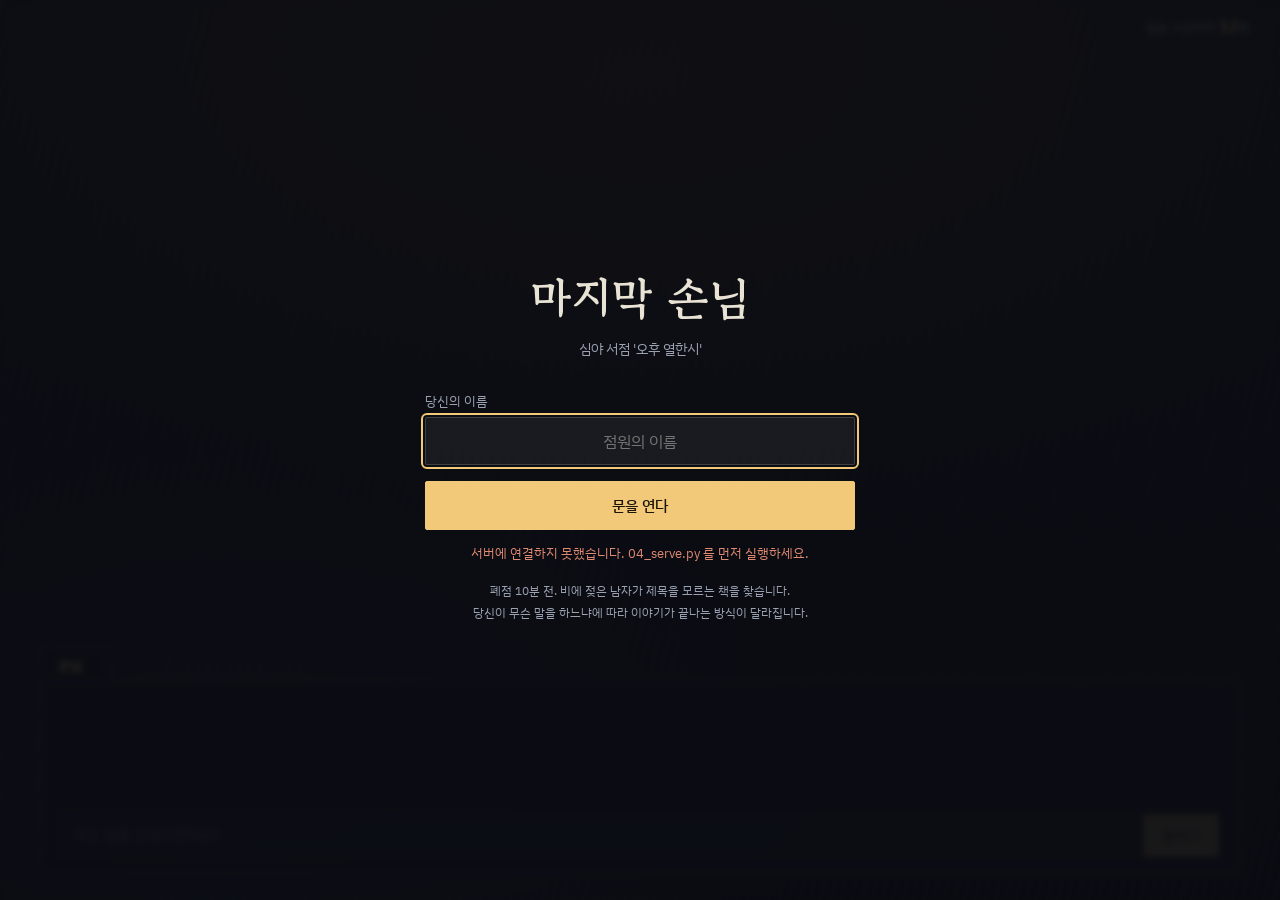
==== play.html @ 9a034e73 "Add files via upload" ====
<!DOCTYPE html>
<html lang="ko">
<head>
<meta charset="utf-8">
<meta name="viewport" content="width=device-width, initial-scale=1, viewport-fit=cover">
<title>마지막 손님</title>
<link rel="preconnect" href="https://fonts.googleapis.com">
<link rel="preconnect" href="https://fonts.gstatic.com" crossorigin>
<link href="https://fonts.googleapis.com/css2?family=Gowun+Batang:wght@400;700&family=IBM+Plex+Sans+KR:wght@300;400;500&display=swap" rel="stylesheet">
<style>
  :root {
    --night:#11131A; --veil:rgba(10,12,18,.82); --box:rgba(18,21,30,.92);
    --page:#E9E3D5; --dim:#9AA2B2; --lamp:#F2C879; --line:rgba(233,227,213,.18);
    color-scheme: dark;

    /* 캐릭터 크기·위치. 이 두 값만 만지면 된다.
       --char-h      화면 높이 대비 캐릭터 높이
       --char-bottom 대화 박스 위로 얼마나 띄울지 (작을수록 아래로 내려가 잘린다) */
    --char-h: 62vh;
    --char-bottom: 150px;
  }
  @media (max-width: 760px) {
    :root { --char-h: 46vh; --char-bottom: 190px; }
  }
  *,*::before,*::after { box-sizing:border-box; }
  html,body { height:100%; margin:0; }
  body {
    background:var(--night); color:var(--page);
    font-family:"IBM Plex Sans KR",system-ui,sans-serif;
    overflow:hidden; -webkit-font-smoothing:antialiased;
  }

  /* ─── 무대 ─────────────────────────────────────── */
  .stage { position:fixed; inset:0; overflow:hidden; }

  .bg {
    position:absolute; inset:0;
    background:
      radial-gradient(120% 90% at 50% 8%, #2B2419 0%, transparent 55%),
      radial-gradient(80% 60% at 18% 85%, #1A1D28 0%, transparent 60%),
      linear-gradient(#141720, #0C0E14);
  }
  .bg.has-img { background-size:cover; background-position:center; }
  /* 책장 느낌의 세로선. 배경 이미지가 없을 때만 */
  .shelves {
    position:absolute; inset:0; opacity:.3;
    background:repeating-linear-gradient(90deg,
      transparent 0 46px, rgba(242,200,121,.05) 46px 48px);
    mask-image:linear-gradient(transparent, #000 30%, #000 60%, transparent);
  }
  .bg.has-img + .shelves { display:none; }

  /* 빗줄기 */
  .rain {
    position:absolute; inset:-10% -10% 0; opacity:.22; pointer-events:none;
    background:repeating-linear-gradient(104deg,
      transparent 0 9px, rgba(200,215,235,.5) 9px 10px);
    animation:rain 1.1s linear infinite;
  }
  @keyframes rain { to { transform:translate3d(-44px, 220px, 0); } }

  /* ─── 캐릭터 ───────────────────────────────────── */
  /* 캐릭터 크기는 --char-h 하나로 조절한다.
     ?char=70 처럼 주소에 붙이면 즉시 바꿔볼 수 있다.
     비율은 강제하지 않는다 — 정사각형이든 세로형이든 이미지가 정한다. */
  .char {
    position:absolute; left:50%; bottom:var(--char-bottom);
    transform:translateX(-50%);
    height:var(--char-h); width:auto; max-width:96vw;
    animation:breathe 5.2s ease-in-out infinite;
  }
  @keyframes breathe {
    0%,100% { transform:translateX(-50%) translateY(0) scale(1); }
    50%     { transform:translateX(-50%) translateY(-7px) scale(1.012); }
  }
  @media (prefers-reduced-motion:reduce) {
    .char { animation:none; }
    .rain { animation:none; }
  }
  .char img {
    height:100%; width:auto; max-width:96vw;
    object-fit:contain; object-position:bottom center;
    filter:drop-shadow(0 18px 40px rgba(0,0,0,.6));
    transition:opacity .34s ease;
  }
  .char img.swap { opacity:0; }

  /* 이미지가 없을 때 — 어떤 표정 칸이 비었는지 보이게 */
  .placeholder {
    height:100%; aspect-ratio:3/4;   /* 이미지가 없을 때만 쓰는 임시 비율 */
    border:1px dashed var(--line); border-radius:3px;
    display:flex; flex-direction:column; align-items:center; justify-content:center;
    gap:10px; background:rgba(255,255,255,.025); color:var(--dim);
    font-size:13px; text-align:center; padding:16px; line-height:1.7;
  }
  .placeholder .face { font-size:46px; line-height:1; filter:grayscale(.2); }
  .placeholder code { color:var(--lamp); font-size:11.5px; }

  /* ─── 대화 박스 ─────────────────────────────────── */
  .dialogue {
    position:absolute; left:0; right:0; bottom:0;
    padding:0 clamp(14px,4vw,40px)
            calc(clamp(16px,3vh,28px) + env(safe-area-inset-bottom,0px));
  }
  .namebar {
    display:inline-flex; align-items:baseline; gap:9px;
    background:var(--box); border:1px solid var(--line); border-bottom:none;
    padding:7px 17px; font-size:14px; font-weight:500; color:var(--lamp);
    backdrop-filter:blur(7px);
  }
  .namebar .emo { font-size:11.5px; color:var(--dim); font-weight:400; }
  .panel {
    background:var(--box); border:1px solid var(--line);
    backdrop-filter:blur(7px); padding:18px 20px 15px;
  }
  .line {
    font-family:"Gowun Batang",serif; font-size:clamp(15px,2.1vw,17.5px);
    line-height:1.9; margin:0; min-height:5.7em; max-height:5.7em;
    overflow-y:auto; white-space:pre-wrap;
  }
  .caret {
    display:inline-block; width:.45em; height:1em; vertical-align:-.12em;
    background:var(--lamp); margin-left:2px; animation:blink 1s steps(2) infinite;
  }
  @keyframes blink { 50% { opacity:0; } }

  .composer { display:flex; gap:9px; margin-top:13px; align-items:flex-end; }
  textarea {
    flex:1; resize:none; background:rgba(255,255,255,.05);
    border:1px solid var(--line); color:var(--page);
    font:inherit; font-size:15px; padding:10px 12px; min-height:44px; max-height:110px;
    border-radius:2px;
  }
  textarea::placeholder { color:var(--dim); }
  textarea:focus-visible, button:focus-visible, input:focus-visible {
    outline:2px solid var(--lamp); outline-offset:2px;
  }
  textarea:disabled { opacity:.4; }
  button {
    font:inherit; font-size:14px; font-weight:500; padding:11px 19px;
    border:1px solid var(--lamp); background:var(--lamp); color:#1A1508;
    cursor:pointer; border-radius:2px; white-space:nowrap;
  }
  button:disabled { opacity:.35; cursor:default; }
  button.ghost { background:transparent; color:var(--page); border-color:var(--line); }

  .meta {
    position:absolute; top:0; right:0;
    padding:calc(12px + env(safe-area-inset-top,0px)) clamp(14px,4vw,30px) 0 0;
    font-size:12px; color:var(--dim); text-align:right; line-height:1.8;
  }
  .meta b { color:var(--lamp); font-weight:500; font-size:16px; }

  /* ─── 제목 화면 ─────────────────────────────────── */
  .title {
    position:fixed; inset:0; z-index:10; background:var(--veil);
    backdrop-filter:blur(3px);
    display:flex; align-items:center; justify-content:center;
    padding:24px; transition:opacity .5s ease;
  }
  .title.gone { opacity:0; pointer-events:none; }
  .card { width:min(430px,100%); text-align:center; }
  .card h1 {
    font-family:"Gowun Batang",serif; font-weight:700;
    font-size:clamp(30px,8vw,44px); margin:0; letter-spacing:.02em;
  }
  .card .sub { color:var(--dim); font-size:13.5px; margin:10px 0 34px; }
  .card label {
    display:block; text-align:left; font-size:12.5px;
    color:var(--dim); margin-bottom:7px;
  }
  .card input {
    width:100%; background:rgba(255,255,255,.06); border:1px solid var(--line);
    color:var(--page); font:inherit; font-size:16px; padding:12px 14px;
    text-align:center; border-radius:2px;
  }
  .card button { width:100%; margin-top:16px; padding:13px; font-size:15px; }
  .card .note { color:var(--dim); font-size:12px; margin-top:18px; line-height:1.8; }
  .card .err { color:#E08A72; font-size:12.5px; margin-top:14px; min-height:1.3em; }
</style>
</head>
<body>

<div class="stage">
  <div class="bg" id="bg"></div>
  <div class="shelves"></div>
  <div class="rain"></div>

  <div class="meta">닫는 시간까지 <b id="turns">12</b>턴</div>

  <div class="char" id="char"></div>

  <div class="dialogue">
    <div class="namebar">
      <span id="speaker">손님</span>
      <span class="emo" id="emo"></span>
    </div>
    <div class="panel">
      <p class="line" id="line"></p>
      <div class="composer">
        <textarea id="input" rows="1" placeholder="무슨 말을 건네시겠어요?" disabled></textarea>
        <button id="send" disabled>말하기</button>
      </div>
    </div>
  </div>
</div>

<div class="title" id="title">
  <div class="card">
    <h1 id="gameTitle">마지막 손님</h1>
    <p class="sub" id="gameSub">심야 서점 '오후 열한시'</p>
    <label for="name">당신의 이름</label>
    <input id="name" maxlength="12" placeholder="점원의 이름" autocomplete="off">
    <button id="start">문을 연다</button>
    <p class="err" id="err"></p>
    <p class="note">폐점 10분 전. 비에 젖은 남자가 제목을 모르는 책을 찾습니다.<br>
      당신이 무슨 말을 하느냐에 따라 이야기가 끝나는 방식이 달라집니다.</p>
  </div>
</div>

<script>
(function () {
  "use strict";

  const Q = new URLSearchParams(location.search);

  // 서버 주소. 터널로 공개할 때는 ?api=https://... 로 덮어쓸 수 있다.
  const API = Q.get("api") || "http://127.0.0.1:8000";

  // 캐릭터 크기 튜닝: ?char=70&bottom=110 처럼 붙이면 새로고침만으로 비교된다.
  // 마음에 드는 값을 찾으면 위 :root 의 --char-h / --char-bottom 에 적어둔다.
  if (Q.get("char")) {
    document.documentElement.style.setProperty("--char-h", Q.get("char") + "vh");
  }
  if (Q.get("bottom")) {
    document.documentElement.style.setProperty("--char-bottom", Q.get("bottom") + "px");
  }

  const FLAGS = ["사연", "제목", "재고"];
  const FACE = { 평범:"🙂", 기쁨:"😊", 슬픔:"😢", 분노:"😠" };

  const s = {
    name: "", phase: "도입",
    flags: { 사연:false, 제목:false, 재고:false },
    trust: 2, turn: 0, turnsLeft: 12,
    ending: null, beats: [], emotion: "평범",
    slugs: { 평범:"neutral", 기쁨:"happy", 슬픔:"sad", 분노:"angry" },
    speaker: "손님", busy: false, typing: null,
  };

  const $ = (id) => document.getElementById(id);
  const elTitle=$("title"), elName=$("name"), elErr=$("err"), elStart=$("start");
  const elLine=$("line"), elInput=$("input"), elSend=$("send");
  const elTurns=$("turns"), elChar=$("char"), elEmo=$("emo"), elSpeaker=$("speaker");

  /* ── 캐릭터 이미지 ───────────────────────────────
     assets/{slug}.png 를 찾고, 없으면 자리표시자를 그린다.
     이미지를 나중에 넣어도 코드 수정 없이 자동으로 붙는다. */
  const imgCache = {};
  function setEmotion(emo) {
    if (s.emotion === emo && elChar.firstChild) return;
    s.emotion = emo;
    elEmo.textContent = emo;

    const slug = s.slugs[emo] || "neutral";
    if (imgCache[slug] === false) { drawPlaceholder(emo, slug); return; }

    const img = new Image();
    img.onload = () => {
      imgCache[slug] = true;
      const cur = elChar.querySelector("img");
      if (cur) cur.classList.add("swap");
      setTimeout(() => {
        elChar.innerHTML = "";
        img.alt = s.speaker + " · " + emo;
        img.classList.add("swap");
        elChar.appendChild(img);
        requestAnimationFrame(() => img.classList.remove("swap"));
      }, cur ? 160 : 0);
    };
    img.onerror = () => { imgCache[slug] = false; drawPlaceholder(emo, slug); };
    img.src = "assets/" + slug + ".png";
  }
  function drawPlaceholder(emo, slug) {
    elChar.innerHTML =
      '<div class="placeholder"><span class="face">' + (FACE[emo] || "🙂") +
      '</span><span>' + emo + '</span><code>assets/' + slug + '.png</code></div>';
  }

  // 배경도 같은 방식으로
  (function tryBg() {
    const img = new Image();
    img.onload = () => {
      const bg = $("bg");
      bg.classList.add("has-img");
      bg.style.backgroundImage = "url(assets/bg.png)";
    };
    img.src = "assets/bg.png";
  })();

  /* ── 타자 효과 ──────────────────────────────────── */
  function type(text) {
    clearInterval(s.typing);
    elLine.textContent = "";
    const caret = document.createElement("span");
    caret.className = "caret";
    elLine.appendChild(caret);
    let i = 0;
    s.typing = setInterval(() => {
      if (i >= text.length) {
        clearInterval(s.typing); caret.remove(); return;
      }
      caret.before(document.createTextNode(text[i++]));
      elLine.scrollTop = elLine.scrollHeight;
    }, 22);
  }
  function showAll(text) {
    clearInterval(s.typing);
    elLine.textContent = text;
  }
  // 타자 중 아무 데나 누르면 즉시 전부 표시
  elLine.addEventListener("click", () => {
    const full = s.beats[s.beats.length - 1];
    if (full) showAll(full);
  });

  function lock(on) {
    s.busy = on;
    const off = on || !!s.ending;
    elInput.disabled = off; elSend.disabled = off;
  }

  /* ── 진행 ───────────────────────────────────────── */
  function history() {
    return s.beats.slice(-8);
  }

  async function takeTurn(action) {
    lock(true);
    showAll("…");
    try {
      const r = await fetch(API + "/turn", {
        method: "POST",
        headers: { "Content-Type": "application/json" },
        body: JSON.stringify({
          phase: s.phase, flags: s.flags, trust: s.trust,
          turn: s.turn, turnsLeft: s.turnsLeft,
          history: history(), action, playerName: s.name,
        }),
      });
      if (!r.ok) {
        let d = "";
        try { d = JSON.stringify((await r.json()).detail); } catch (_) {}
        throw new Error("HTTP " + r.status + (d ? " · " + d : ""));
      }
      const out = await r.json();

      s.flags = out.flags; s.trust = out.trust;
      s.turn = out.turn; s.turnsLeft = out.turnsLeft;
      s.phase = out.phase; s.ending = out.ending;
      elTurns.textContent = s.turnsLeft;

      const text = out.narration || "(…)";
      s.beats.push("[점원] " + action);
      s.beats.push("[장면] " + text);
      setEmotion(out.emotion || "평범");
      type(text);

      if (s.ending) {
        elSpeaker.textContent = "결말 · " + s.ending;
        elInput.placeholder = "이야기가 끝났습니다";
        const b = document.createElement("button");
        b.className = "ghost"; b.textContent = "다시 시작";
        b.onclick = () => location.reload();
        elSend.replaceWith(b);
        lock(true);
        return;
      }
      lock(false); elInput.focus();
    } catch (e) {
      s.beats.pop();
      showAll("연결에 문제가 생겼습니다.\n" + e.message);
      lock(false);
    }
  }

  function submit() {
    const v = elInput.value.trim();
    if (!v || s.busy || s.ending) return;
    elInput.value = ""; elInput.style.height = "auto";
    takeTurn(v);
  }
  elSend.addEventListener("click", submit);
  elInput.addEventListener("keydown", (e) => {
    if (e.key === "Enter" && !e.shiftKey) { e.preventDefault(); submit(); }
  });
  elInput.addEventListener("input", () => {
    elInput.style.height = "auto";
    elInput.style.height = Math.min(110, elInput.scrollHeight) + "px";
  });

  /* ── 시작 ───────────────────────────────────────── */
  let meta = null;
  (async function loadMeta() {
    try {
      const r = await fetch(API + "/meta");
      meta = await r.json();
      $("gameTitle").textContent = meta.title || "마지막 손님";
      $("gameSub").textContent = meta.subtitle || "";
      document.title = meta.title || document.title;
      s.speaker = meta.characterName || "손님";
      elSpeaker.textContent = s.speaker;
      s.turnsLeft = meta.turnsStart || 12;
      elTurns.textContent = s.turnsLeft;
      if (meta.emotionSlugs) s.slugs = meta.emotionSlugs;
      elErr.textContent = "";
    } catch (_) {
      elErr.textContent = "서버에 연결하지 못했습니다. 04_serve.py 를 먼저 실행하세요.";
    }
  })();

  function start() {
    const n = elName.value.trim();
    if (!n) { elErr.textContent = "이름을 입력해 주세요."; elName.focus(); return; }
    s.name = n;
    elTitle.classList.add("gone");
    setTimeout(() => elTitle.remove(), 520);
    setEmotion("평범");
    const open = (meta && meta.opening) ||
      "문에 달린 종이 두 번 울린다. 검은 코트를 입은 남자가 들어선다.";
    s.beats.push("[장면] " + open);
    type(open);
    lock(false);
    setTimeout(() => elInput.focus(), 560);
  }
  elStart.addEventListener("click", start);
  elName.addEventListener("keydown", (e) => { if (e.key === "Enter") start(); });
  elName.focus();
})();
</script>
</body>
</html>
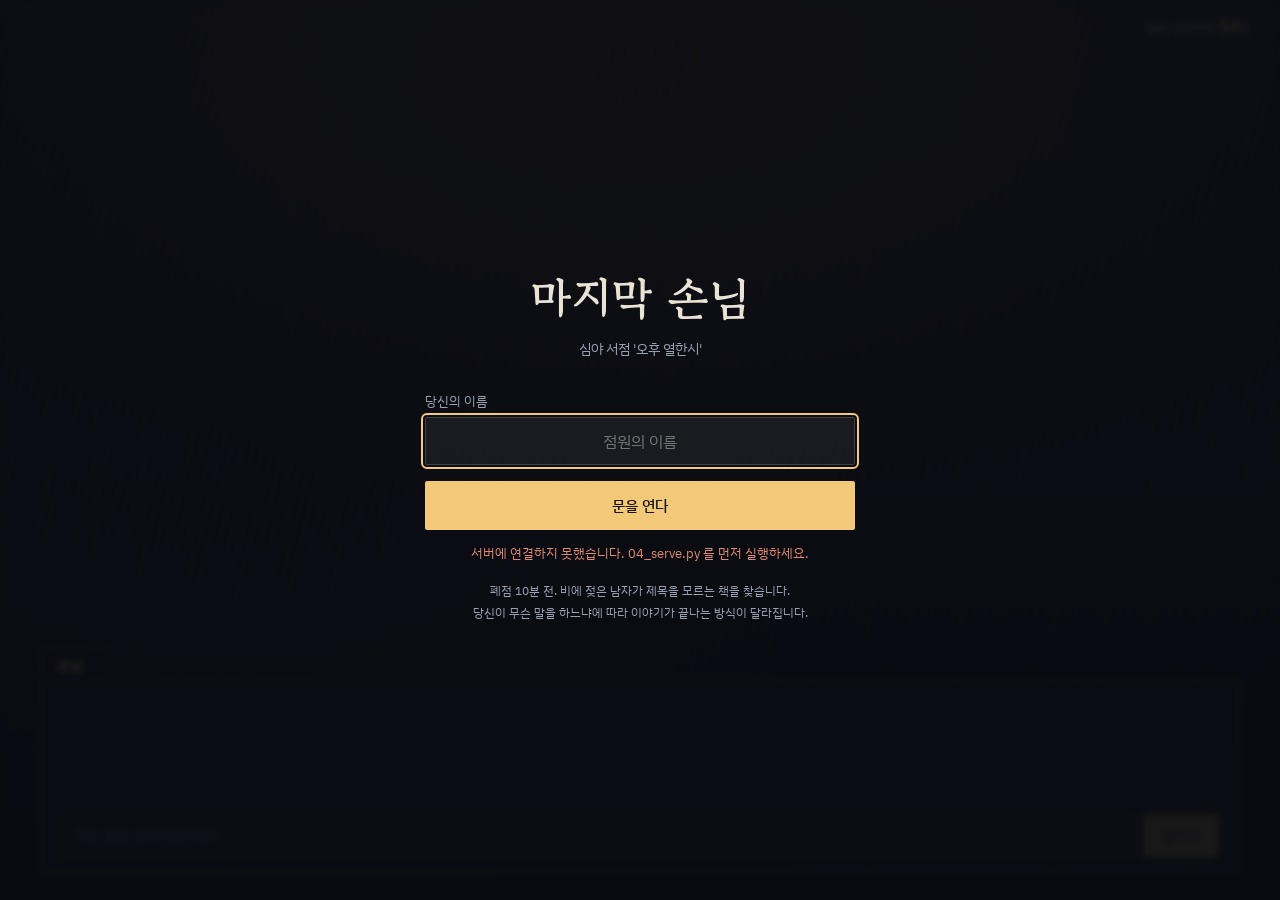
==== commit 1de3773c: "Add files via upload" ====
--- a/play.html
+++ b/play.html
@@ -18,6 +18,8 @@
        --char-bottom 대화 박스 위로 얼마나 띄울지 (작을수록 아래로 내려가 잘린다) */
     --char-h: 62vh;
     --char-bottom: 150px;
+    /* cover 모드에서 어디를 살릴지. 얼굴이 잘리면 'top center' 로 */
+    --char-focus: top center;
   }
   @media (max-width: 760px) {
     :root { --char-h: 46vh; --char-bottom: 190px; }
@@ -84,6 +86,25 @@
     transition:opacity .34s ease;
   }
   .char img.swap { opacity:0; }
+
+  /* ?fit=cover — 무대를 완전히 채운다. 비율이 안 맞는 만큼 잘려나간다.
+     여백을 없애는 대신 가장자리를 포기하는 방식이다. */
+  .char.cover {
+    left:0; right:0; top:0; bottom:0;
+    width:auto; height:auto; max-width:none;
+    transform:none; animation:none;
+  }
+  .char.cover img {
+    width:100%; height:100%; max-width:none;
+    object-fit:cover; object-position:var(--char-focus);
+    filter:none;
+  }
+  /* 아래쪽이 대화 박스에 가려지므로 자연스럽게 어둡게 깔아준다 */
+  .char.cover::after {
+    content:""; position:absolute; left:0; right:0; bottom:0; height:46%;
+    background:linear-gradient(transparent, rgba(10,12,18,.72) 62%, rgba(10,12,18,.9));
+    pointer-events:none;
+  }
 
   /* 이미지가 없을 때 — 어떤 표정 칸이 비었는지 보이게 */
   .placeholder {
@@ -235,6 +256,13 @@
   if (Q.get("bottom")) {
     document.documentElement.style.setProperty("--char-bottom", Q.get("bottom") + "px");
   }
+  // 기본은 꽉 채우기(cover). 비율이 안 맞는 만큼 잘린다.
+  // 여백을 두고 전체를 보려면 ?fit=contain, 얼굴 위치는 ?focus=top / ?focus=25%
+  const COVER = Q.get("fit") !== "contain";
+  if (Q.get("focus")) {
+    document.documentElement.style.setProperty(
+      "--char-focus", Q.get("focus").replace(/[^a-z %]/gi, "") + " center");
+  }
 
   const FLAGS = ["사연", "제목", "재고"];
   const FACE = { 평범:"🙂", 기쁨:"😊", 슬픔:"😢", 분노:"😠" };
@@ -257,6 +285,7 @@
      assets/{slug}.png 를 찾고, 없으면 자리표시자를 그린다.
      이미지를 나중에 넣어도 코드 수정 없이 자동으로 붙는다. */
   const imgCache = {};
+  if (COVER) elChar.classList.add("cover");
   function setEmotion(emo) {
     if (s.emotion === emo && elChar.firstChild) return;
     s.emotion = emo;
